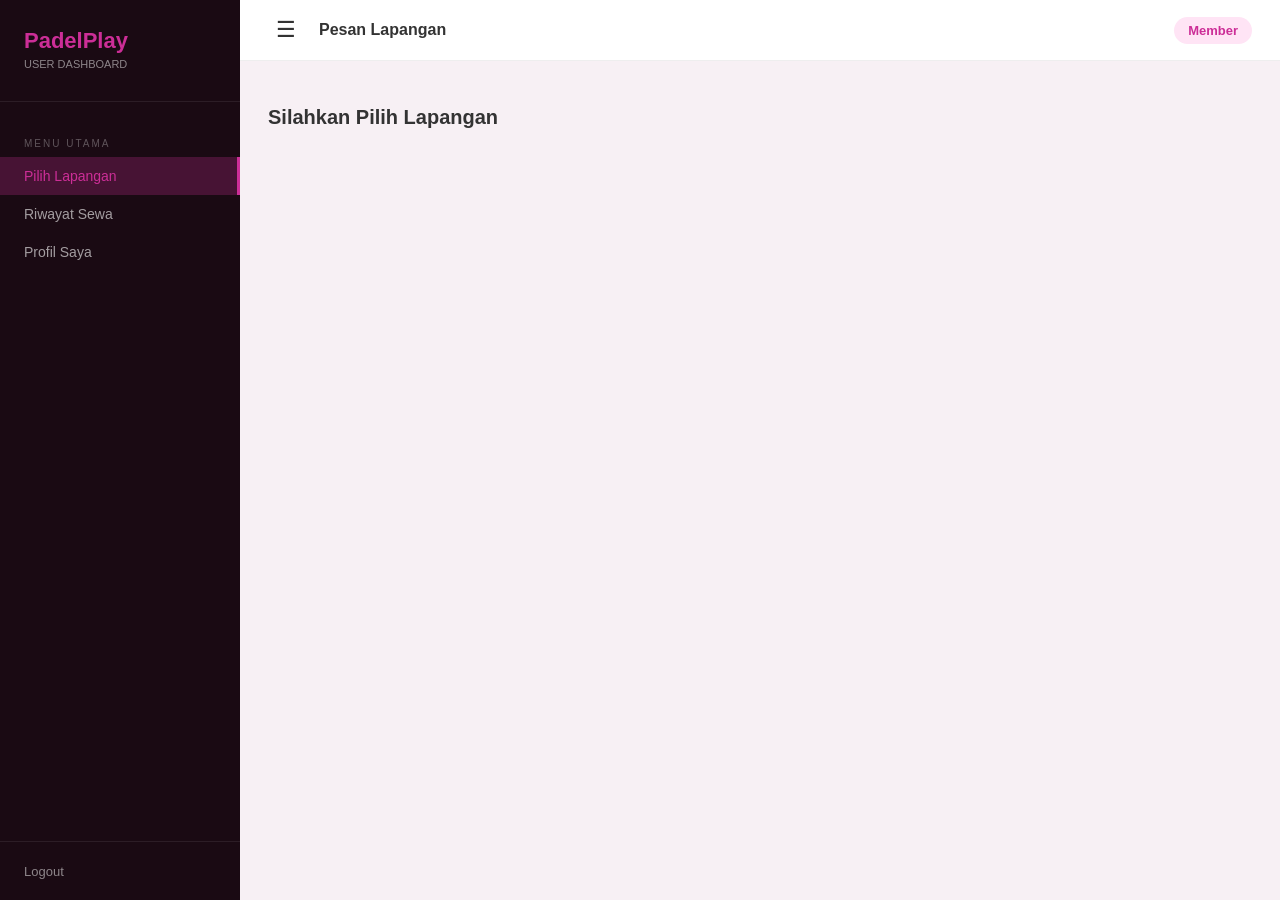
==== user.html @ 583f95bc "Add files via upload dashboard user dan fitur booking" ====
<!DOCTYPE html>
<html lang="id">
<head>
    <meta charset="UTF-8">
    <title>PadelPlay - User Dashboard</title>
    <link rel="stylesheet" href="user.css">
</head>
<body>

    <div id="sidebar">
        <div id="sidebar-logo">
            <h1>PadelPlay</h1>
            <p>User Dashboard</p>
        </div>
        <div id="sidebar-menu">
            <div class="menu-label">Menu Utama</div>
            <a href="user.html" class="menu-item active">Pilih Lapangan</a>
            <a href="#" class="menu-item">Riwayat Sewa</a>
            <a href="#" class="menu-item">Profil Saya</a>
        </div>
        <div id="sidebar-footer">
            <a href="logout.php" id="btn-logout">Logout</a>
        </div>
    </div>

    <div id="main">
        <div id="navbar">
            <div style="display: flex; align-items: center; gap: 15px;">
                <button id="menu">☰</button>
                <div style="font-weight: bold; color: #333;">Pesan Lapangan</div>
            </div>
            <div style="background-color: #ffe4f5; color: #cc2e97; padding: 6px 14px; border-radius: 20px; font-weight: bold; font-size: 13px;">Member</div>
        </div>

        <div id="content">
            <h2 style="font-size: 20px; color: #333; margin-bottom: 20px;">Silahkan Pilih Lapangan</h2>
            <div id="daftar-lapangan"></div>
        </div>
    </div>

    <div id="modal-booking" class="modal">
        <div class="modal-box">
            <h3 style="margin-top: 0; color: #333;">Konfirmasi Booking</h3>
            
            <form action="booking_form.php" method="POST">
                <div class="form-group">
                    <label>Nama Lapangan</label>
                    <input type="text" name="lapangan" id="input-lapangan" readonly style="background: #f0f0f0;">
                </div>
                <div class="form-group">
                    <label>Pilih Tanggal</label>
                    <input type="date" name="tanggal" id="input-tanggal" required>
                </div>
                <div class="form-group">
                    <label>Pilih Waktu</label>
                    <input type="time" name="waktu" required>
                </div>
                <div style="display: flex; justify-content: flex-end; gap: 10px; margin-top: 20px;">
                    <button type="button" onclick="tutupBooking()" style="border:none; background:none; cursor:pointer; color:#777;">Batal</button>
                    <button type="submit" class="btn-pink" style="width:auto; margin-top:0;">Booking Sekarang</button>
                </div>
            </form>
        </div>
    </div>

    <script>
        const btnMenu = document.getElementById('menu');
        const sidebar = document.getElementById('sidebar');
        const main = document.getElementById('main');

        btnMenu.addEventListener('click', () => {
            sidebar.classList.toggle('hidden');
            main.classList.toggle('full');
        });

        function loadLapangan() {
            fetch("daftar_lapangan.php")
                .then(res => res.json())
                .then(data => {
                    const container = document.getElementById('daftar-lapangan');
                    container.innerHTML = data.filter(l => l.status.toLowerCase() === 'aktif').map(l => `
                        <div class="court-card">
                            <h3 style="margin:0;">${l.nama}</h3>
                            <p style="color:#777; font-size:13px; margin: 10px 0;">Harga: <b>Rp ${parseInt(l.harga).toLocaleString('id-ID')} / Jam</b></p>
                            <button class="btn-pink" onclick="bukaBooking('${l.nama}')">Booking Sekarang</button>
                        </div>
                    `).join('');
                });
        }

        function bukaBooking(nama) {
            document.getElementById('modal-booking').style.display = 'flex';
            document.getElementById('input-lapangan').value = nama;
            document.getElementById('input-tanggal').valueAsDate = new Date();
            document.getElementById('input-tanggal').min = new Date().toISOString().split("T")[0];
        }

        function tutupBooking() {
            document.getElementById('modal-booking').style.display = 'none';
        }

        document.addEventListener("DOMContentLoaded", loadLapangan);
    </script>
</body>
</html>
---- user.css ----
body {
    font-family: Arial, sans-serif;
    background-color: #f7f0f4;
    margin: 0;
    padding: 0;
    display: flex;
    overflow-x: hidden;
}

#sidebar {
    width: 240px;
    background-color: #1a0a13;
    min-height: 100vh;
    position: fixed;
    top: 0;
    left: 0;
    display: flex;
    flex-direction: column;
    z-index: 100;
    transition: transform 0.3s ease;
}

#sidebar.hidden {
    transform: translateX(-240px);
}

#sidebar-logo {
    padding: 28px 24px 20px;
    border-bottom: 1px solid rgba(255, 255, 255, 0.08);
}

#sidebar-logo h1 {
    color: #cc2e97;
    font-size: 22px;
    margin: 0;
}

#sidebar-logo p {
    color: rgba(255, 255, 255, 0.5);
    font-size: 11px;
    margin-top: 4px;
    text-transform: uppercase;
}

#sidebar-menu {
    padding: 20px 0;
    flex: 1;
}

.menu-label {
    color: rgba(255, 255, 255, 0.3);
    font-size: 10px;
    letter-spacing: 2px;
    text-transform: uppercase;
    padding: 0 24px;
    margin-bottom: 8px;
    margin-top: 16px;
}

.menu-item {
    display: block;
    padding: 11px 24px;
    color: rgba(255, 255, 255, 0.6);
    text-decoration: none;
    font-size: 14px;
    transition: 0.3s;
}

.menu-item:hover {
    background-color: rgba(204, 46, 151, 0.15);
    color: #ffffff;
}

.menu-item.active {
    background-color: rgba(204, 46, 151, 0.25);
    color: #cc2e97;
    border-right: 3px solid #cc2e97;
}

#sidebar-footer {
    padding: 20px 24px;
    border-top: 1px solid rgba(255, 255, 255, 0.08);
    margin-top: auto;
}

#btn-logout {
    color: rgba(255, 255, 255, 0.5);
    font-size: 13px;
    text-decoration: none;
}

#btn-logout:hover { color: #ff6b6b; }

#main {
    margin-left: 240px;
    flex: 1;
    transition: margin-left 0.3s ease;
    min-height: 100vh;
    display: flex;
    flex-direction: column;
}

#main.full { margin-left: 0; }

#navbar {
    background-color: #ffffff;
    padding: 0 28px;
    height: 60px;
    display: flex;
    align-items: center;
    justify-content: space-between;
    border-bottom: 1px solid #eeeeee;
}

#menu {
    background: none;
    border: none;
    color: #333333;
    font-size: 22px;
    cursor: pointer;
    padding: 4px 8px;
    border-radius: 6px;
}

#menu:hover { background-color: #f0f0f0; }

#content { padding: 28px; flex: 1; }

#daftar-lapangan {
    display: grid;
    grid-template-columns: repeat(auto-fill, minmax(300px, 1fr));
    gap: 20px;
}

.court-card {
    background: #fff;
    border-radius: 10px;
    padding: 24px;
    border-left: 4px solid #cc2e97;
    box-shadow: 0 2px 12px rgba(0,0,0,0.08);
}

.btn-pink {
    background: #cc2e97;
    color: #fff;
    border: none;
    padding: 10px;
    border-radius: 6px;
    width: 100%;
    cursor: pointer;
    font-weight: bold;
    margin-top: 15px;
}

.modal {
    display: none;
    position: fixed;
    top: 0; left: 0; width: 100%; height: 100%;
    background: rgba(0,0,0,0.4);
    justify-content: center;
    align-items: center;
    z-index: 200;
}

.modal-box {
    background: #fff;
    padding: 30px;
    border-radius: 14px;
    width: 380px;
    box-shadow: 0 10px 30px rgba(0,0,0,0.2);
}

.form-group { 
    margin-bottom: 15px; 
}

.form-group label {
    display: block; 
    font-size: 13px; 
    margin-bottom: 5px; 
    color: #555; 
}

.form-group input { 
    width: 100%; 
    padding: 10px; 
    border: 1px solid #ddd; 
    border-radius: 6px; 
    box-sizing: border-box; 
}
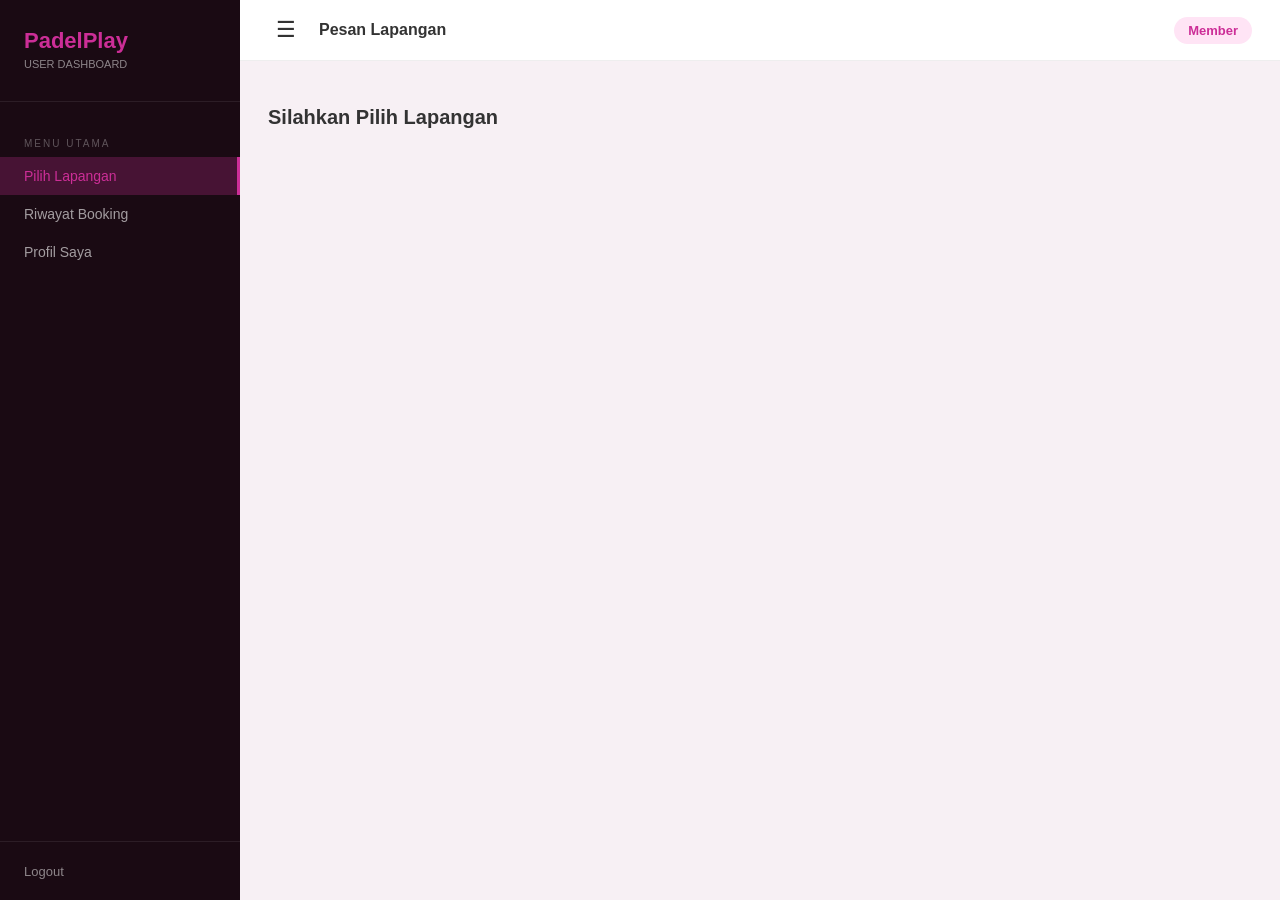
==== commit 7a897bbf: "riwayat dan profile" ====
--- a/user.html
+++ b/user.html
@@ -1,105 +1,67 @@
-<!DOCTYPE html>
-<html lang="id">
-<head>
-    <meta charset="UTF-8">
-    <title>PadelPlay - User Dashboard</title>
-    <link rel="stylesheet" href="user.css">
-</head>
-<body>
-
-    <div id="sidebar">
-        <div id="sidebar-logo">
-            <h1>PadelPlay</h1>
-            <p>User Dashboard</p>
-        </div>
-        <div id="sidebar-menu">
-            <div class="menu-label">Menu Utama</div>
-            <a href="user.html" class="menu-item active">Pilih Lapangan</a>
-            <a href="#" class="menu-item">Riwayat Sewa</a>
-            <a href="#" class="menu-item">Profil Saya</a>
-        </div>
-        <div id="sidebar-footer">
-            <a href="logout.php" id="btn-logout">Logout</a>
-        </div>
-    </div>
-
-    <div id="main">
-        <div id="navbar">
-            <div style="display: flex; align-items: center; gap: 15px;">
-                <button id="menu">☰</button>
-                <div style="font-weight: bold; color: #333;">Pesan Lapangan</div>
-            </div>
-            <div style="background-color: #ffe4f5; color: #cc2e97; padding: 6px 14px; border-radius: 20px; font-weight: bold; font-size: 13px;">Member</div>
-        </div>
-
-        <div id="content">
-            <h2 style="font-size: 20px; color: #333; margin-bottom: 20px;">Silahkan Pilih Lapangan</h2>
-            <div id="daftar-lapangan"></div>
-        </div>
-    </div>
-
-    <div id="modal-booking" class="modal">
-        <div class="modal-box">
-            <h3 style="margin-top: 0; color: #333;">Konfirmasi Booking</h3>
-            
-            <form action="booking_form.php" method="POST">
-                <div class="form-group">
-                    <label>Nama Lapangan</label>
-                    <input type="text" name="lapangan" id="input-lapangan" readonly style="background: #f0f0f0;">
-                </div>
-                <div class="form-group">
-                    <label>Pilih Tanggal</label>
-                    <input type="date" name="tanggal" id="input-tanggal" required>
-                </div>
-                <div class="form-group">
-                    <label>Pilih Waktu</label>
-                    <input type="time" name="waktu" required>
-                </div>
-                <div style="display: flex; justify-content: flex-end; gap: 10px; margin-top: 20px;">
-                    <button type="button" onclick="tutupBooking()" style="border:none; background:none; cursor:pointer; color:#777;">Batal</button>
-                    <button type="submit" class="btn-pink" style="width:auto; margin-top:0;">Booking Sekarang</button>
-                </div>
-            </form>
-        </div>
-    </div>
-
-    <script>
-        const btnMenu = document.getElementById('menu');
-        const sidebar = document.getElementById('sidebar');
-        const main = document.getElementById('main');
-
-        btnMenu.addEventListener('click', () => {
-            sidebar.classList.toggle('hidden');
-            main.classList.toggle('full');
-        });
-
-        function loadLapangan() {
-            fetch("daftar_lapangan.php")
-                .then(res => res.json())
-                .then(data => {
-                    const container = document.getElementById('daftar-lapangan');
-                    container.innerHTML = data.filter(l => l.status.toLowerCase() === 'aktif').map(l => `
-                        <div class="court-card">
-                            <h3 style="margin:0;">${l.nama}</h3>
-                            <p style="color:#777; font-size:13px; margin: 10px 0;">Harga: <b>Rp ${parseInt(l.harga).toLocaleString('id-ID')} / Jam</b></p>
-                            <button class="btn-pink" onclick="bukaBooking('${l.nama}')">Booking Sekarang</button>
-                        </div>
-                    `).join('');
-                });
-        }
-
-        function bukaBooking(nama) {
-            document.getElementById('modal-booking').style.display = 'flex';
-            document.getElementById('input-lapangan').value = nama;
-            document.getElementById('input-tanggal').valueAsDate = new Date();
-            document.getElementById('input-tanggal').min = new Date().toISOString().split("T")[0];
-        }
-
-        function tutupBooking() {
-            document.getElementById('modal-booking').style.display = 'none';
-        }
-
-        document.addEventListener("DOMContentLoaded", loadLapangan);
-    </script>
-</body>
+<!DOCTYPE html>
+<html lang="id">
+<head>
+    <meta charset="UTF-8">
+    <title>PadelPlay - User Dashboard</title>
+    <link rel="stylesheet" href="user.css">
+</head>
+<script src="script.js"></script>
+<body>
+
+    <div id="sidebar">
+        <div id="sidebar-logo">
+            <h1>PadelPlay</h1>
+            <p>User Dashboard</p>
+        </div>
+        <div id="sidebar-menu">
+            <div class="menu-label">Menu Utama</div>
+            <a href="user.html" class="menu-item active">Pilih Lapangan</a>
+           <a href="riwayat_booking.php" class="menu-item">Riwayat Booking</a>
+           <a href="profile.php" class="menu-item">Profil Saya</a>
+        </div>
+        <div id="sidebar-footer">
+            <a href="logout.php" id="btn-logout">Logout</a>
+        </div>
+    </div>
+
+    <div id="main">
+        <div id="navbar">
+            <div style="display: flex; align-items: center; gap: 15px;">
+                <button id="menu">☰</button>
+                <div style="font-weight: bold; color: #333;">Pesan Lapangan</div>
+            </div>
+            <div style="background-color: #ffe4f5; color: #cc2e97; padding: 6px 14px; border-radius: 20px; font-weight: bold; font-size: 13px;">Member</div>
+        </div>
+
+        <div id="content">
+            <h2 style="font-size: 20px; color: #333; margin-bottom: 20px;">Silahkan Pilih Lapangan</h2>
+            <div id="daftar-lapangan"></div>
+        </div>
+    </div>
+
+    <div id="modal-booking" class="modal">
+        <div class="modal-box">
+            <h3 style="margin-top: 0; color: #333;">Konfirmasi Booking</h3>
+            
+            <form action="booking_form.php" method="POST">
+                <div class="form-group">
+                    <label>Nama Lapangan</label>
+                    <input type="text" name="lapangan" id="input-lapangan" readonly style="background: #f0f0f0;">
+                </div>
+                <div class="form-group">
+                    <label>Pilih Tanggal</label>
+                    <input type="date" name="tanggal" id="input-tanggal" required>
+                </div>
+                <div class="form-group">
+                    <label>Pilih Waktu</label>
+                    <input type="time" name="waktu" required>
+                </div>
+                <div style="display: flex; justify-content: flex-end; gap: 10px; margin-top: 20px;">
+                    <button type="button" onclick="tutupBooking()" style="border:none; background:none; cursor:pointer; color:#777;">Batal</button>
+                    <button type="submit" class="btn-pink" style="width:auto; margin-top:0;">Booking Sekarang</button>
+                </div>
+            </form>
+        </div>
+    </div>
+</body>
 </html>
--- a/user.css
+++ b/user.css
@@ -1,190 +1,375 @@
-body {
-    font-family: Arial, sans-serif;
-    background-color: #f7f0f4;
-    margin: 0;
-    padding: 0;
-    display: flex;
-    overflow-x: hidden;
-}
-
-#sidebar {
-    width: 240px;
-    background-color: #1a0a13;
-    min-height: 100vh;
-    position: fixed;
-    top: 0;
-    left: 0;
-    display: flex;
-    flex-direction: column;
-    z-index: 100;
-    transition: transform 0.3s ease;
-}
-
-#sidebar.hidden {
-    transform: translateX(-240px);
-}
-
-#sidebar-logo {
-    padding: 28px 24px 20px;
-    border-bottom: 1px solid rgba(255, 255, 255, 0.08);
-}
-
-#sidebar-logo h1 {
-    color: #cc2e97;
-    font-size: 22px;
-    margin: 0;
-}
-
-#sidebar-logo p {
-    color: rgba(255, 255, 255, 0.5);
-    font-size: 11px;
-    margin-top: 4px;
-    text-transform: uppercase;
-}
-
-#sidebar-menu {
-    padding: 20px 0;
-    flex: 1;
-}
-
-.menu-label {
-    color: rgba(255, 255, 255, 0.3);
-    font-size: 10px;
-    letter-spacing: 2px;
-    text-transform: uppercase;
-    padding: 0 24px;
-    margin-bottom: 8px;
-    margin-top: 16px;
-}
-
-.menu-item {
-    display: block;
-    padding: 11px 24px;
-    color: rgba(255, 255, 255, 0.6);
-    text-decoration: none;
-    font-size: 14px;
-    transition: 0.3s;
-}
-
-.menu-item:hover {
-    background-color: rgba(204, 46, 151, 0.15);
-    color: #ffffff;
-}
-
-.menu-item.active {
-    background-color: rgba(204, 46, 151, 0.25);
-    color: #cc2e97;
-    border-right: 3px solid #cc2e97;
-}
-
-#sidebar-footer {
-    padding: 20px 24px;
-    border-top: 1px solid rgba(255, 255, 255, 0.08);
-    margin-top: auto;
-}
-
-#btn-logout {
-    color: rgba(255, 255, 255, 0.5);
-    font-size: 13px;
-    text-decoration: none;
-}
-
-#btn-logout:hover { color: #ff6b6b; }
-
-#main {
-    margin-left: 240px;
-    flex: 1;
-    transition: margin-left 0.3s ease;
-    min-height: 100vh;
-    display: flex;
-    flex-direction: column;
-}
-
-#main.full { margin-left: 0; }
-
-#navbar {
-    background-color: #ffffff;
-    padding: 0 28px;
-    height: 60px;
-    display: flex;
-    align-items: center;
-    justify-content: space-between;
-    border-bottom: 1px solid #eeeeee;
-}
-
-#menu {
-    background: none;
-    border: none;
-    color: #333333;
-    font-size: 22px;
-    cursor: pointer;
-    padding: 4px 8px;
-    border-radius: 6px;
-}
-
-#menu:hover { background-color: #f0f0f0; }
-
-#content { padding: 28px; flex: 1; }
-
-#daftar-lapangan {
-    display: grid;
-    grid-template-columns: repeat(auto-fill, minmax(300px, 1fr));
-    gap: 20px;
-}
-
-.court-card {
-    background: #fff;
-    border-radius: 10px;
-    padding: 24px;
-    border-left: 4px solid #cc2e97;
-    box-shadow: 0 2px 12px rgba(0,0,0,0.08);
-}
-
-.btn-pink {
-    background: #cc2e97;
-    color: #fff;
-    border: none;
-    padding: 10px;
-    border-radius: 6px;
-    width: 100%;
-    cursor: pointer;
-    font-weight: bold;
-    margin-top: 15px;
-}
-
-.modal {
-    display: none;
-    position: fixed;
-    top: 0; left: 0; width: 100%; height: 100%;
-    background: rgba(0,0,0,0.4);
-    justify-content: center;
-    align-items: center;
-    z-index: 200;
-}
-
-.modal-box {
-    background: #fff;
-    padding: 30px;
-    border-radius: 14px;
-    width: 380px;
-    box-shadow: 0 10px 30px rgba(0,0,0,0.2);
-}
-
-.form-group { 
-    margin-bottom: 15px; 
-}
-
-.form-group label {
-    display: block; 
-    font-size: 13px; 
-    margin-bottom: 5px; 
-    color: #555; 
-}
-
-.form-group input { 
-    width: 100%; 
-    padding: 10px; 
-    border: 1px solid #ddd; 
-    border-radius: 6px; 
-    box-sizing: border-box; 
+body {
+    font-family: Arial, sans-serif;
+    background-color: #f7f0f4;
+    margin: 0;
+    padding: 0;
+    display: flex;
+    overflow-x: hidden;
+}
+
+#sidebar {
+    width: 240px;
+    background-color: #1a0a13;
+    min-height: 100vh;
+    position: fixed;
+    top: 0;
+    left: 0;
+    display: flex;
+    flex-direction: column;
+    z-index: 100;
+    transition: transform 0.3s ease;
+}
+
+#sidebar.hidden {
+    transform: translateX(-240px);
+}
+
+#sidebar-logo {
+    padding: 28px 24px 20px;
+    border-bottom: 1px solid rgba(255, 255, 255, 0.08);
+}
+
+#sidebar-logo h1 {
+    color: #cc2e97;
+    font-size: 22px;
+    margin: 0;
+}
+
+#sidebar-logo p {
+    color: rgba(255, 255, 255, 0.5);
+    font-size: 11px;
+    margin-top: 4px;
+    text-transform: uppercase;
+}
+
+#sidebar-menu {
+    padding: 20px 0;
+    flex: 1;
+}
+
+.menu-label {
+    color: rgba(255, 255, 255, 0.3);
+    font-size: 10px;
+    letter-spacing: 2px;
+    text-transform: uppercase;
+    padding: 0 24px;
+    margin: 16px 0 8px;
+}
+
+.menu-item {
+    display: block;
+    padding: 11px 24px;
+    color: rgba(255, 255, 255, 0.6);
+    text-decoration: none;
+    font-size: 14px;
+    transition: 0.3s;
+}
+
+.menu-item:hover {
+    background-color: rgba(204, 46, 151, 0.15);
+    color: #ffffff;
+}
+
+.menu-item.active {
+    background-color: rgba(204, 46, 151, 0.25);
+    color: #cc2e97;
+    border-right: 3px solid #cc2e97;
+}
+
+#sidebar-footer {
+    padding: 20px 24px;
+    border-top: 1px solid rgba(255, 255, 255, 0.08);
+}
+
+#btn-logout {
+    color: rgba(255, 255, 255, 0.5);
+    font-size: 13px;
+    text-decoration: none;
+}
+
+#btn-logout:hover {
+    color: #ff6b6b;
+}
+
+#main {
+    margin-left: 240px;
+    flex: 1;
+    transition: margin-left 0.3s ease;
+    min-height: 100vh;
+    display: flex;
+    flex-direction: column;
+}
+
+#main.full {
+    margin-left: 0;
+}
+
+#navbar {
+    background-color: #ffffff;
+    padding: 0 28px;
+    height: 60px;
+    display: flex;
+    align-items: center;
+    justify-content: space-between;
+    border-bottom: 1px solid #eeeeee;
+}
+
+#menu {
+    background: none;
+    border: none;
+    color: #333333;
+    font-size: 22px;
+    cursor: pointer;
+    padding: 4px 8px;
+    border-radius: 6px;
+}
+
+#menu:hover {
+    background-color: #f0f0f0;
+}
+
+#content {
+    padding: 28px;
+    flex: 1;
+}
+
+#daftar-lapangan {
+    display: grid;
+    grid-template-columns: repeat(auto-fill, minmax(300px, 1fr));
+    gap: 20px;
+}
+
+.court-card {
+    background: #fff;
+    border-radius: 10px;
+    padding: 24px;
+    border-left: 4px solid #cc2e97;
+    box-shadow: 0 2px 12px rgba(0,0,0,0.08);
+}
+
+.btn-pink {
+    background: #cc2e97;
+    color: #fff;
+    border: none;
+    padding: 10px;
+    border-radius: 6px;
+    width: 100%;
+    cursor: pointer;
+    font-weight: bold;
+    margin-top: 15px;
+}
+
+.modal {
+    display: none;
+    position: fixed;
+    top: 0;
+    left: 0;
+    width: 100%;
+    height: 100%;
+    background: rgba(0,0,0,0.4);
+    justify-content: center;
+    align-items: center;
+    z-index: 200;
+}
+
+.modal-box {
+    background: #fff;
+    padding: 30px;
+    border-radius: 14px;
+    width: 380px;
+    box-shadow: 0 10px 30px rgba(0,0,0,0.2);
+}
+
+.form-group {
+    margin-bottom: 15px;
+}
+
+.form-group label {
+    display: block;
+    font-size: 13px;
+    margin-bottom: 5px;
+    color: #555;
+}
+
+.form-group input {
+    width: 100%;
+    padding: 10px;
+    border: 1px solid #ddd;
+    border-radius: 6px;
+}
+
+.container {
+    width: 75%;
+    margin: 40px auto;
+    background: #fff;
+    padding: 30px;
+    border-radius: 12px;
+}
+
+.content {
+    display: flex;
+    gap: 30px;
+}
+
+.sidebar {
+    width: 180px;
+}
+
+.sidebar p {
+    padding: 10px;
+    cursor: pointer;
+    border-radius: 6px;
+    color: #555;
+}
+
+.sidebar p.active {
+    background: #cc2e97;
+    color: #fff;
+}
+
+.form-section {
+    flex: 1;
+}
+
+label {
+    font-size: 13px;
+    margin-bottom: 5px;
+    display: block;
+}
+
+input {
+    width: 100%;
+    padding: 10px;
+    border: 1px solid #ddd;
+    border-radius: 6px;
+    margin-bottom: 15px;
+}
+
+input:focus {
+    border-color: #cc2e97;
+    outline: none;
+}
+
+.btn {
+    background: #cc2e97;
+    color: #fff;
+    border: none;
+    padding: 10px 18px;
+    border-radius: 6px;
+    cursor: pointer;
+}
+
+table {
+    width: 100%;
+    border-collapse: collapse;
+    margin-top: 20px;
+    background: #fff;
+    border-radius: 10px;
+    overflow: hidden;
+    box-shadow: 0 4px 12px rgba(204, 46, 151, 0.08);
+}
+
+thead {
+    background: linear-gradient(90deg, #ffe4f5, #ffd6ef);
+}
+
+th {
+    padding: 14px;
+    font-size: 15px;
+    color: #cc2e97;
+    text-align: center;
+    font-weight: 700;
+}
+
+td {
+    padding: 12px;
+    font-size: 13px;
+    text-align: center;
+    border-bottom: 1px solid #f6ddea;
+}
+
+tbody tr:hover {
+    background-color: #fff0f8;
+}
+
+tbody tr:nth-child(even) {
+    background-color: #fff7fb;
+}
+
+.badge {
+    padding: 5px 10px;
+    border-radius: 12px;
+    font-size: 11px;
+    font-weight: 600;
+}
+
+.pending {
+    background: #fff4cc;
+    color: #856404;
+}
+
+.selesai {
+    background: #d1fae5;
+    color: #065f46;
+}
+
+.batal {
+    background: #ffe4e6;
+    color: #991b1b;
+}
+
+.aksi {
+    display: flex;
+    justify-content: center;
+    gap: 6px;
+}
+
+.btn-aksi {
+    padding: 6px 10px;
+    border-radius: 6px;
+    font-size: 12px;
+    text-decoration: none;
+}
+
+.btn-edit {
+    background: #ffe4f5;
+    color: #cc2e97;
+}
+
+.btn-edit:hover {
+    background: #ffd0eb;
+}
+
+.btn-batal {
+    background: #fce4ec;
+    color: #b11226;
+}
+
+.btn-batal:hover {
+    background: #f8cdd8;
+}
+
+.no-aksi {
+    color: #999;
+}
+
+.empty-state {
+    text-align: center;
+    padding: 20px;
+    color: #777;
+}
+
+.btn-simpan {
+    background: #cc2e97;
+    color: #fff;
+    border: none;
+    padding: 12px;
+    border-radius: 6px;
+    cursor: pointer;
+    width: 100%;
+    margin-top: 10px;
+}
+
+.btn-simpan:hover {
+    background: #b62582;
 }
